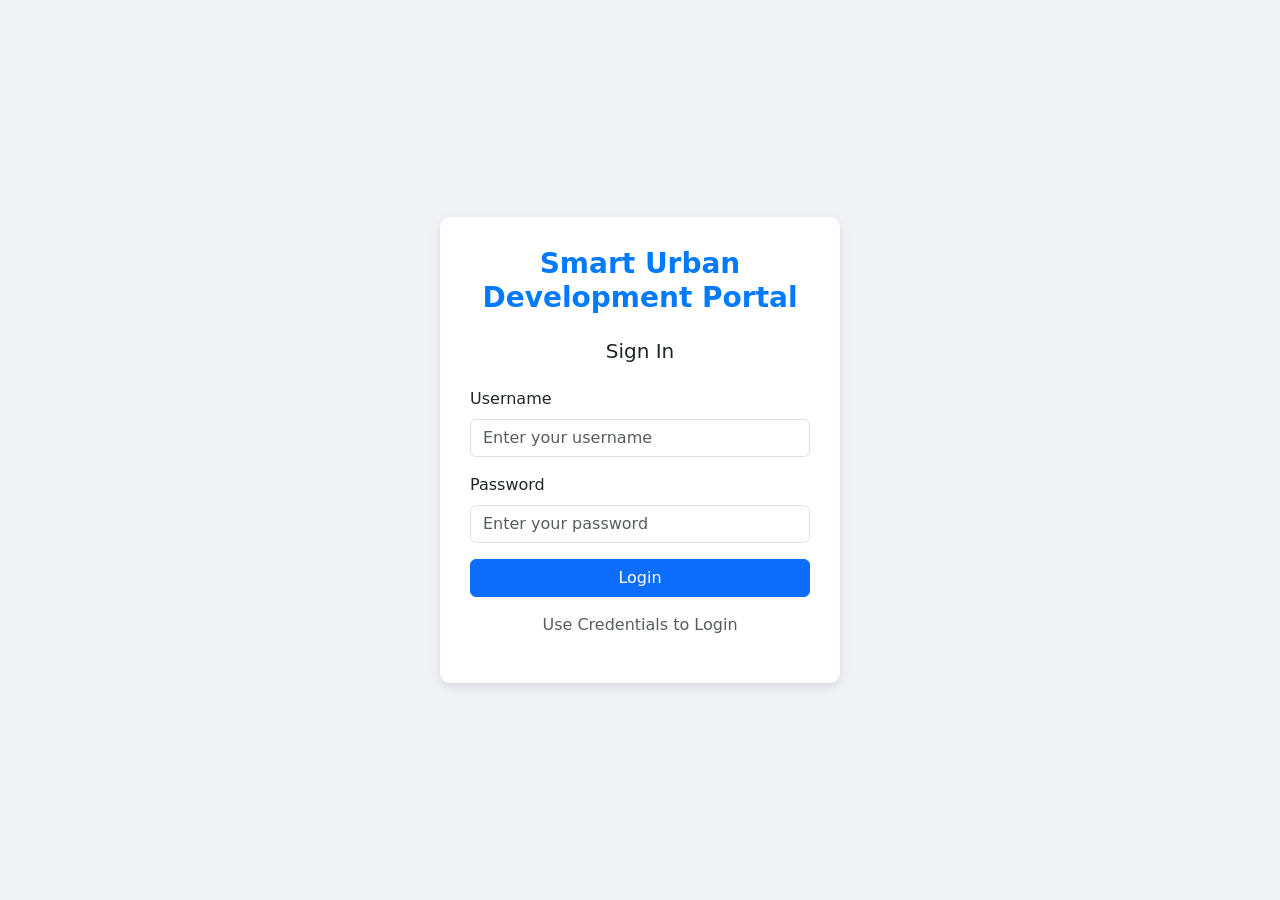
==== index.html @ 3d6ccd7b "Energy part and Index Modified" ====
<!DOCTYPE html>
<html lang="en">
<head>
    <meta charset="UTF-8">
    <meta name="viewport" content="width=device-width, initial-scale=1.0">
    <title>Smart City Portal Login</title>
    <link href="https://cdn.jsdelivr.net/npm/bootstrap@5.3.3/dist/css/bootstrap.min.css" rel="stylesheet">
    <style>
        /* Custom styles for the login page */
        body {
            background-color: #f0f2f5;
            display: flex;
            justify-content: center;
            align-items: center;
            min-height: 100vh;
        }
        .login-container {
            width: 100%;
            max-width: 400px;
            padding: 30px;
            box-shadow: 0 4px 12px rgba(0, 0, 0, 0.1);
            border-radius: 10px;
            background-color: #ffffff;
        }
        .header-text {
            color: #007bff;
            font-weight: 600;
        }
        .alert {
            display: none;
        }
        .loading {
            display: none;
        }
    </style>
</head>
<body>

<div class="login-container">
    <h3 class="text-center mb-4 header-text">Smart Urban Development Portal</h3>
    <h5 class="text-center mb-4">Sign In</h5>

    <!-- Error Alert -->
    <div class="alert alert-danger alert-dismissible fade show" role="alert" id="errorAlert">
        <span id="errorMessage"></span>
        <button type="button" class="btn-close" data-bs-dismiss="alert"></button>
    </div>

    <form id="loginForm">
        <div class="mb-3">
            <label for="username" class="form-label">Username</label>
            <input type="text" class="form-control" id="username" placeholder="Enter your username" required>
        </div>
        <div class="mb-3">
            <label for="password" class="form-label">Password</label>
            <input type="password" class="form-control" id="password" placeholder="Enter your password" required>
        </div>
        
        <!-- Loading Spinner -->
        <div class="text-center mb-3 loading" id="loadingSpinner">
            <div class="spinner-border text-primary" role="status">
                <span class="visually-hidden">Loading...</span>
            </div>
            <p class="mt-2">Authenticating...</p>
        </div>
        
        <button type="submit" class="btn btn-primary w-100" id="loginButton">Login</button>
        <p class="mt-3 text-center text-muted">Use Credentials to Login</p>
    </form>
</div>

<script src="https://cdn.jsdelivr.net/npm/bootstrap@5.3.3/dist/js/bootstrap.bundle.min.js"></script>
<script>
    document.getElementById('loginForm').addEventListener('submit', async function(event) {
        event.preventDefault();
        
        const username = document.getElementById('username').value.trim();
        const password = document.getElementById('password').value;
        
        // Show loading spinner
        document.getElementById('loadingSpinner').style.display = 'block';
        document.getElementById('loginButton').disabled = true;
        document.getElementById('errorAlert').style.display = 'none';
        
        try {
            // Real backend API call
            const loginResult = await authenticateUser(username, password);
            
            if (loginResult.success) {
                // Save user info to session storage for frontend use
                sessionStorage.setItem('userRole', loginResult.role);
                sessionStorage.setItem('username', loginResult.username);
                
                // Redirect to dashboard
                window.location.href = 'dashboard.html';
            } else {
                showError(loginResult.message);
            }
        } catch (error) {
            showError('Login failed. Please try again.');
        } finally {
            // Hide loading spinner
            document.getElementById('loadingSpinner').style.display = 'none';
            document.getElementById('loginButton').disabled = false;
        }
    });
    
    // Real backend authentication function
    async function authenticateUser(username, password) {
        try {
            const response = await fetch('login.php', {
                method: 'POST',
                headers: {
                    'Content-Type': 'application/json',
                },
                body: JSON.stringify({ username, password })
            });
            
            if (!response.ok) {
                throw new Error('Network response was not ok');
            }
            
            const data = await response.json();
            return data;
            
        } catch (error) {
            console.error('Login error:', error);
            throw new Error('Network error. Please try again.');
        }
    }
    
    function showError(message) {
        document.getElementById('errorMessage').textContent = message;
        document.getElementById('errorAlert').style.display = 'block';
    }
</script>

</body>
</html>
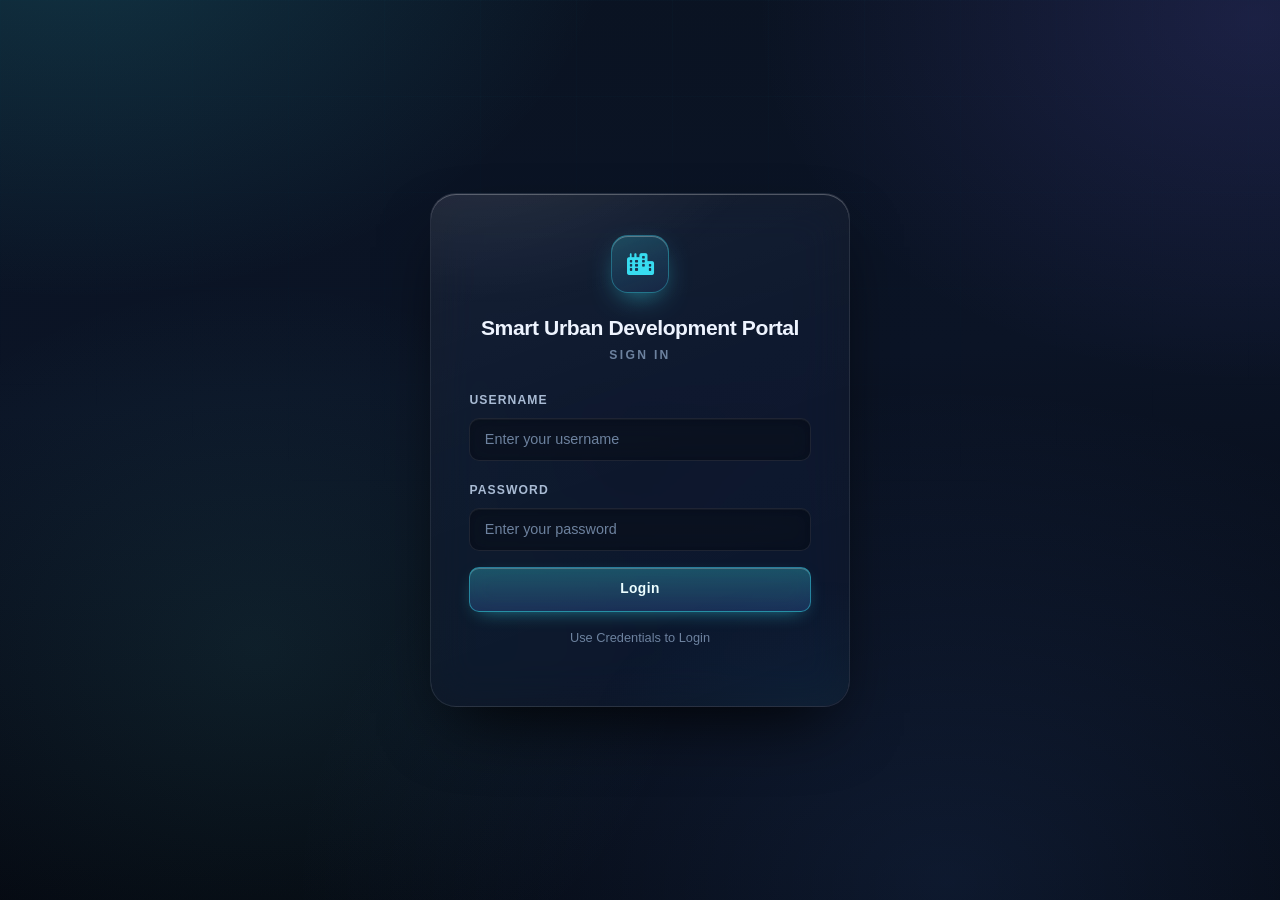
==== commit 39d87c71: "UI updated for all" ====
--- a/index.html
+++ b/index.html
@@ -1,31 +1,29 @@
 <!DOCTYPE html>
-<html lang="en">
+<html lang="en" data-bs-theme="dark">
 <head>
     <meta charset="UTF-8">
     <meta name="viewport" content="width=device-width, initial-scale=1.0">
     <title>Smart City Portal Login</title>
     <link href="https://cdn.jsdelivr.net/npm/bootstrap@5.3.3/dist/css/bootstrap.min.css" rel="stylesheet">
+    <link rel="stylesheet" href="https://cdnjs.cloudflare.com/ajax/libs/font-awesome/6.5.2/css/all.min.css">
+    <link rel="stylesheet" href="styles.css">
     <style>
-        /* Custom styles for the login page */
+        /* Login shell — centred glass panel over the ambient city field */
         body {
-            background-color: #f0f2f5;
             display: flex;
             justify-content: center;
             align-items: center;
             min-height: 100vh;
+            padding: 24px;
         }
         .login-container {
             width: 100%;
-            max-width: 400px;
-            padding: 30px;
-            box-shadow: 0 4px 12px rgba(0, 0, 0, 0.1);
-            border-radius: 10px;
-            background-color: #ffffff;
+            max-width: 420px;
         }
         .header-text {
-            color: #007bff;
             font-weight: 600;
         }
+        /* Behaviour preserved: both are toggled by script */
         .alert {
             display: none;
         }
@@ -37,7 +35,8 @@
 <body>
 
 <div class="login-container">
-    <h3 class="text-center mb-4 header-text">Smart Urban Development Portal</h3>
+    <div class="brand-mark" aria-hidden="true"><i class="fas fa-city"></i></div>
+    <h3 class="text-center mb-2 header-text">Smart Urban Development Portal</h3>
     <h5 class="text-center mb-4">Sign In</h5>
 
     <!-- Error Alert -->
--- a/styles.css
+++ b/styles.css
@@ -0,0 +1,1469 @@
+/* ============================================================================
+   SMART CITY — LIQUID GLASS DESIGN SYSTEM
+   ----------------------------------------------------------------------------
+   Presentation layer only. No functional selectors are altered.
+   Loaded after Bootstrap so it overrides theme defaults via the cascade.
+   ========================================================================== */
+
+/* ---------------------------------------------------------------------------
+   1. TOKENS
+   ------------------------------------------------------------------------- */
+:root {
+  /* Environment */
+  --sc-void:          #04070e;
+  --sc-deep:          #070c17;
+  --sc-navy:          #0b1426;
+
+  /* Accents */
+  --sc-cyan:          #38dcf0;
+  --sc-cyan-soft:     #7fe9f6;
+  --sc-aqua:          #4fd1c5;
+  --sc-blue:          #4c8dff;
+  --sc-violet:        #7c6cff;
+
+  --sc-cyan-rgb:      56, 220, 240;
+  --sc-blue-rgb:      76, 141, 255;
+
+  /* Status */
+  --sc-ok:            #34d399;
+  --sc-warn:          #f5c451;
+  --sc-attn:          #fb923c;
+  --sc-crit:          #f87171;
+
+  /* Text */
+  --sc-text:          #eef4ff;
+  --sc-text-2:        #a9bbd4;
+  --sc-text-3:        #6d829f;
+
+  /* Glass material */
+  --sc-glass:         linear-gradient(160deg,
+                        rgba(255, 255, 255, 0.058) 0%,
+                        rgba(255, 255, 255, 0.026) 42%,
+                        rgba(255, 255, 255, 0.014) 100%);
+  --sc-glass-raised:  linear-gradient(160deg,
+                        rgba(255, 255, 255, 0.085) 0%,
+                        rgba(255, 255, 255, 0.038) 45%,
+                        rgba(255, 255, 255, 0.020) 100%);
+  --sc-glass-sunk:    rgba(6, 11, 22, 0.55);
+
+  --sc-edge:          rgba(255, 255, 255, 0.085);
+  --sc-edge-strong:   rgba(255, 255, 255, 0.16);
+  --sc-specular:      rgba(255, 255, 255, 0.20);
+
+  --sc-blur:          22px;
+  --sc-blur-heavy:    34px;
+
+  /* Depth */
+  --sc-lift-1: 0 1px 0 var(--sc-specular) inset,
+               0 8px 24px -10px rgba(0, 0, 0, 0.75);
+  --sc-lift-2: 0 1px 0 var(--sc-specular) inset,
+               0 0 0 1px rgba(255, 255, 255, 0.02) inset,
+               0 18px 44px -18px rgba(0, 0, 0, 0.85);
+  --sc-lift-3: 0 1px 0 rgba(255, 255, 255, 0.26) inset,
+               0 30px 70px -24px rgba(0, 0, 0, 0.92);
+
+  /* Geometry */
+  --sc-r-sm: 10px;
+  --sc-r-md: 14px;
+  --sc-r-lg: 20px;
+  --sc-r-xl: 26px;
+
+  /* Motion */
+  --sc-ease: cubic-bezier(0.22, 0.61, 0.36, 1);
+  --sc-fast: 160ms;
+  --sc-med:  240ms;
+
+  /* Type */
+  --sc-font: "Segoe UI Variable Text", -apple-system, BlinkMacSystemFont,
+             "Segoe UI", Roboto, "Helvetica Neue", Arial, sans-serif;
+  --sc-mono: ui-monospace, "SF Mono", "JetBrains Mono", "Cascadia Mono",
+             Menlo, Consolas, monospace;
+}
+
+/* Bootstrap variable bridge — keeps native components consistent */
+:root,
+[data-bs-theme="dark"] {
+  --bs-body-bg:            transparent;
+  --bs-body-color:         var(--sc-text-2);
+  --bs-body-font-family:   var(--sc-font);
+  --bs-emphasis-color:     var(--sc-text);
+  --bs-secondary-color:    var(--sc-text-3);
+  --bs-heading-color:      var(--sc-text);
+  --bs-border-color:       var(--sc-edge);
+  --bs-border-radius:      var(--sc-r-md);
+  --bs-border-radius-sm:   var(--sc-r-sm);
+  --bs-border-radius-lg:   var(--sc-r-lg);
+  --bs-link-color:         var(--sc-cyan);
+  --bs-link-hover-color:   var(--sc-cyan-soft);
+  --bs-primary:            var(--sc-cyan);
+  --bs-primary-rgb:        var(--sc-cyan-rgb);
+  --bs-focus-ring-color:   rgba(var(--sc-cyan-rgb), 0.28);
+  --bs-focus-ring-width:   3px;
+}
+
+/* ---------------------------------------------------------------------------
+   2. ENVIRONMENT
+   ------------------------------------------------------------------------- */
+html {
+  background-color: var(--sc-void);
+}
+
+body {
+  min-height: 100vh;
+  overflow-x: hidden;
+  color: var(--sc-text-2);
+  font-family: var(--sc-font);
+  font-size: 0.95rem;
+  line-height: 1.6;
+  -webkit-font-smoothing: antialiased;
+  -moz-osx-font-smoothing: grayscale;
+  background-color: var(--sc-void);
+  background-image:
+    radial-gradient(58rem 42rem at 6% -10%,  rgba(56, 220, 240, 0.17), transparent 58%),
+    radial-gradient(52rem 38rem at 98% 2%,   rgba(124, 108, 255, 0.15), transparent 60%),
+    radial-gradient(66rem 50rem at 74% 98%,  rgba(76, 141, 255, 0.13), transparent 62%),
+    radial-gradient(42rem 36rem at 20% 72%,  rgba(79, 209, 197, 0.085), transparent 64%),
+    linear-gradient(176deg, #0a1322 0%, var(--sc-navy) 42%, var(--sc-deep) 78%, var(--sc-void) 100%);
+  background-attachment: fixed;
+  background-repeat: no-repeat;
+}
+
+/* Faint atmospheric grid — reads as city telemetry, stays below perception */
+body::after {
+  content: "";
+  position: fixed;
+  inset: 0;
+  pointer-events: none;
+  z-index: 0;
+  opacity: 0.7;
+  background-image:
+    linear-gradient(rgba(var(--sc-cyan-rgb), 0.030) 1px, transparent 1px),
+    linear-gradient(90deg, rgba(var(--sc-cyan-rgb), 0.028) 1px, transparent 1px);
+  background-size: 96px 96px;
+  mask-image: radial-gradient(120% 90% at 50% 0%, #000 0%, transparent 78%);
+  -webkit-mask-image: radial-gradient(120% 90% at 50% 0%, #000 0%, transparent 78%);
+}
+
+body > * { position: relative; z-index: 1; }
+
+/* ---------------------------------------------------------------------------
+   3. TYPOGRAPHY
+   ------------------------------------------------------------------------- */
+h1, h2, h3, h4, h5, h6 {
+  color: var(--sc-text);
+  font-weight: 600;
+  letter-spacing: -0.015em;
+}
+
+h1 {
+  font-size: clamp(1.6rem, 1.2rem + 1.3vw, 2.1rem);
+  font-weight: 650;
+  letter-spacing: -0.028em;
+}
+
+h2, .h4 { letter-spacing: -0.012em; }
+
+.main-content > header h1 {
+  background: linear-gradient(96deg, #ffffff 0%, #cfe9ff 48%, var(--sc-cyan-soft) 100%);
+  -webkit-background-clip: text;
+  background-clip: text;
+  color: transparent;
+}
+
+.lead {
+  font-size: 0.98rem;
+  font-weight: 400;
+  color: var(--sc-text-3);
+}
+
+.text-muted { color: var(--sc-text-3) !important; }
+.text-primary { color: var(--sc-cyan) !important; }
+.text-info { color: var(--sc-aqua) !important; }
+.text-danger { color: var(--sc-crit) !important; }
+.text-success { color: var(--sc-ok) !important; }
+.text-warning { color: var(--sc-warn) !important; }
+.text-secondary { color: var(--sc-text-3) !important; }
+.text-white { color: var(--sc-text) !important; }
+.text-dark { color: #071018 !important; }
+
+strong { color: var(--sc-text); font-weight: 600; }
+
+hr {
+  border: 0;
+  height: 1px;
+  opacity: 1;
+  background: linear-gradient(90deg,
+    transparent, rgba(var(--sc-cyan-rgb), 0.22) 18%,
+    rgba(255, 255, 255, 0.10) 50%,
+    rgba(var(--sc-cyan-rgb), 0.22) 82%, transparent);
+  margin: 2.4rem 0;
+}
+
+/* Section headings — the existing icon already marks the section, so the
+   type does the work rather than adding a second marker beside it. */
+.main-content section > h2 {
+  font-size: 1.08rem;
+  font-weight: 600;
+  letter-spacing: 0.005em;
+}
+
+.main-content section > h2 > i {
+  margin-right: 0.6rem !important;
+  opacity: 0.9;
+}
+
+/* ---------------------------------------------------------------------------
+   4. PAGE HEADER
+   ------------------------------------------------------------------------- */
+.main-content { padding: 34px 38px 56px; min-width: 0; }
+
+.main-content > header {
+  position: relative;
+  border-bottom: 1px solid var(--sc-edge) !important;
+  padding-bottom: 1.4rem !important;
+  margin-bottom: 2.4rem !important;
+}
+
+.main-content > header::after {
+  content: "";
+  position: absolute;
+  left: 0; right: 0; bottom: -1px;
+  height: 1px;
+  background: linear-gradient(90deg,
+    rgba(var(--sc-cyan-rgb), 0.65), rgba(var(--sc-blue-rgb), 0.20) 42%, transparent 78%);
+}
+
+.main-content > header .badge {
+  padding: 0.6em 1.05em;
+  font-size: 0.82rem !important;
+  font-weight: 500;
+  letter-spacing: 0.02em;
+}
+
+/* ---------------------------------------------------------------------------
+   5. SIDEBAR — glass navigation rail
+   ------------------------------------------------------------------------- */
+.sidebar {
+  position: sticky;
+  top: 0;
+  align-self: flex-start;
+  height: 100vh;
+  padding: 26px 14px 18px !important;
+  background: linear-gradient(180deg,
+    rgba(14, 24, 44, 0.72) 0%,
+    rgba(9, 16, 31, 0.62) 55%,
+    rgba(6, 11, 22, 0.72) 100%) !important;
+  -webkit-backdrop-filter: blur(var(--sc-blur-heavy)) saturate(150%);
+  backdrop-filter: blur(var(--sc-blur-heavy)) saturate(150%);
+  border-right: 1px solid var(--sc-edge);
+  box-shadow: 1px 0 0 rgba(255, 255, 255, 0.03) inset,
+              22px 0 60px -30px rgba(0, 0, 0, 0.9);
+  overflow-y: auto;
+  overflow-x: hidden;
+  z-index: 20;
+}
+
+/* Vertical light seam along the rail's edge */
+.sidebar::after {
+  content: "";
+  position: absolute;
+  top: 0; right: 0; bottom: 0;
+  width: 1px;
+  background: linear-gradient(180deg,
+    transparent, rgba(var(--sc-cyan-rgb), 0.38) 22%,
+    rgba(var(--sc-cyan-rgb), 0.10) 62%, transparent);
+  pointer-events: none;
+}
+
+.sidebar h4 {
+  position: relative;
+  margin: 0 0 1.9rem !important;
+  padding: 0 0.55rem 1.25rem;
+  font-size: 0.82rem !important;
+  font-weight: 600;
+  letter-spacing: 0.19em;
+  text-transform: uppercase;
+  color: var(--sc-text) !important;
+  border-bottom: 1px solid var(--sc-edge);
+}
+
+.sidebar h4::after {
+  content: "";
+  position: absolute;
+  left: 0.55rem;
+  bottom: -1px;
+  width: 34px;
+  height: 1px;
+  background: var(--sc-cyan);
+  box-shadow: 0 0 10px rgba(var(--sc-cyan-rgb), 0.8);
+}
+
+.sidebar a {
+  position: relative;
+  display: block;
+  margin-bottom: 4px;
+  padding: 11px 14px 11px 15px !important;
+  border: 1px solid transparent !important;
+  border-radius: var(--sc-r-sm);
+  color: var(--sc-text-2) !important;
+  font-size: 0.885rem;
+  font-weight: 500;
+  letter-spacing: 0.005em;
+  text-decoration: none;
+  overflow: hidden;
+  transition: color var(--sc-fast) var(--sc-ease),
+              background-color var(--sc-fast) var(--sc-ease),
+              border-color var(--sc-fast) var(--sc-ease),
+              transform var(--sc-fast) var(--sc-ease);
+}
+
+/* Active/hover light bar */
+.sidebar a::before {
+  content: "";
+  position: absolute;
+  left: 0;
+  top: 50%;
+  width: 2px;
+  height: 0;
+  border-radius: 2px;
+  background: var(--sc-cyan);
+  box-shadow: 0 0 12px rgba(var(--sc-cyan-rgb), 0.9);
+  transform: translateY(-50%);
+  transition: height var(--sc-med) var(--sc-ease);
+}
+
+.sidebar a i {
+  width: 1.25rem;
+  text-align: center;
+  color: var(--sc-text-3);
+  transition: color var(--sc-fast) var(--sc-ease);
+}
+
+.sidebar a:hover {
+  background-color: rgba(255, 255, 255, 0.045) !important;
+  border-color: var(--sc-edge) !important;
+  color: var(--sc-text) !important;
+  transform: translateX(2px);
+}
+
+.sidebar a:hover i { color: var(--sc-cyan-soft); }
+.sidebar a:hover::before { height: 42%; }
+
+.sidebar a.active,
+.sidebar .active {
+  background: linear-gradient(90deg,
+    rgba(var(--sc-cyan-rgb), 0.16) 0%,
+    rgba(var(--sc-blue-rgb), 0.07) 55%,
+    rgba(255, 255, 255, 0.018) 100%) !important;
+  border-color: rgba(var(--sc-cyan-rgb), 0.26) !important;
+  color: #ffffff !important;
+  box-shadow: 0 1px 0 rgba(255, 255, 255, 0.10) inset,
+              0 6px 20px -10px rgba(var(--sc-cyan-rgb), 0.55);
+}
+
+.sidebar a.active::before,
+.sidebar .active::before { height: 62%; }
+.sidebar a.active i,
+.sidebar .active i { color: var(--sc-cyan); }
+
+/* Logout sits apart from the module list */
+.sidebar .logout-link,
+.sidebar a.mt-auto {
+  margin-top: auto !important;
+  padding-top: 11px !important;
+  color: var(--sc-text-3) !important;
+}
+
+.sidebar .logout-link:hover,
+.sidebar a.mt-auto:hover {
+  color: var(--sc-crit) !important;
+  border-color: rgba(248, 113, 113, 0.28) !important;
+  background-color: rgba(248, 113, 113, 0.08) !important;
+}
+
+.sidebar .logout-link:hover i,
+.sidebar a.mt-auto:hover i { color: var(--sc-crit); }
+.sidebar .logout-link::before,
+.sidebar a.mt-auto::before { background: var(--sc-crit); box-shadow: 0 0 12px rgba(248, 113, 113, 0.8); }
+
+.sidebar::-webkit-scrollbar { width: 0; }
+
+/* ---------------------------------------------------------------------------
+   6. GLASS SURFACES
+   Applied to the panel patterns this app already uses.
+   ------------------------------------------------------------------------- */
+.table-section,
+.main-content section.bg-white,
+.main-content section.border.rounded,
+.card,
+.login-container {
+  position: relative;
+  border: 1px solid var(--sc-edge) !important;
+  border-radius: var(--sc-r-lg) !important;
+  background: var(--sc-glass) !important;
+  background-color: rgba(11, 19, 35, 0.52) !important;
+  -webkit-backdrop-filter: blur(var(--sc-blur)) saturate(155%);
+  backdrop-filter: blur(var(--sc-blur)) saturate(155%);
+  box-shadow: var(--sc-lift-2) !important;
+  color: var(--sc-text-2);
+  overflow: hidden;
+}
+
+/* Refraction sheen — the "liquid" read */
+.table-section::before,
+.main-content section.bg-white::before,
+.main-content section.border.rounded::before,
+.card::before,
+.login-container::before {
+  content: "";
+  position: absolute;
+  inset: 0;
+  border-radius: inherit;
+  pointer-events: none;
+  background:
+    radial-gradient(120% 62% at 12% -14%, rgba(255, 255, 255, 0.085), transparent 58%),
+    radial-gradient(90% 54% at 92% 108%, rgba(var(--sc-cyan-rgb), 0.055), transparent 62%);
+}
+
+/* Top specular edge, brightest where the ambient light falls */
+.table-section::after,
+.main-content section.bg-white::after,
+.main-content section.border.rounded::after,
+.card::after {
+  content: "";
+  position: absolute;
+  top: 0;
+  left: 6%;
+  right: 6%;
+  height: 1px;
+  pointer-events: none;
+  background: linear-gradient(90deg,
+    transparent, rgba(255, 255, 255, 0.34) 26%,
+    rgba(var(--sc-cyan-rgb), 0.30) 58%, transparent);
+}
+
+.table-section {
+  margin-bottom: 34px !important;
+  padding: 26px 26px 22px !important;
+}
+
+.main-content section.bg-white,
+.main-content section.border.rounded {
+  padding: 26px !important;
+}
+
+.card-body { position: relative; z-index: 1; }
+
+.card-title { color: var(--sc-text); font-weight: 600; font-size: 1rem; }
+.card-text { color: var(--sc-text-3); font-size: 0.875rem; }
+
+/* Card headers used as panel captions */
+.card-header {
+  position: relative;
+  z-index: 1;
+  border: 0 !important;
+  border-bottom: 1px solid var(--sc-edge) !important;
+  border-radius: 0 !important;
+  padding: 0.9rem 1.15rem !important;
+  font-weight: 600;
+  letter-spacing: 0.01em;
+  background: rgba(255, 255, 255, 0.035) !important;
+  color: var(--sc-text) !important;
+}
+
+.card-header.bg-primary {
+  background: linear-gradient(90deg,
+    rgba(var(--sc-cyan-rgb), 0.20), rgba(var(--sc-blue-rgb), 0.10) 60%,
+    rgba(255, 255, 255, 0.03)) !important;
+  border-bottom-color: rgba(var(--sc-cyan-rgb), 0.28) !important;
+}
+
+.card-header.bg-danger {
+  background: linear-gradient(90deg,
+    rgba(248, 113, 113, 0.22), rgba(248, 113, 113, 0.06) 70%,
+    rgba(255, 255, 255, 0.02)) !important;
+  border-bottom-color: rgba(248, 113, 113, 0.30) !important;
+  color: #ffd9d9 !important;
+}
+
+/* Dashboard module cards */
+.feature-card {
+  border-left: 1px solid var(--sc-edge) !important;
+  transition: transform var(--sc-med) var(--sc-ease),
+              box-shadow var(--sc-med) var(--sc-ease),
+              border-color var(--sc-med) var(--sc-ease);
+}
+
+.feature-card::before {
+  background:
+    radial-gradient(130% 70% at 6% -18%, rgba(255, 255, 255, 0.10), transparent 56%),
+    radial-gradient(100% 60% at 96% 112%, rgba(var(--sc-cyan-rgb), 0.08), transparent 60%);
+}
+
+.feature-card .card-body { padding: 1.5rem 1.4rem; }
+
+.feature-card:hover {
+  transform: translateY(-4px);
+  border-color: rgba(var(--sc-cyan-rgb), 0.30) !important;
+  box-shadow: 0 1px 0 rgba(255, 255, 255, 0.24) inset,
+              0 26px 56px -22px rgba(0, 0, 0, 0.92),
+              0 0 0 1px rgba(var(--sc-cyan-rgb), 0.10) !important;
+}
+
+.card-icon {
+  color: var(--sc-cyan) !important;
+  font-size: 1.9rem !important;
+  filter: drop-shadow(0 0 14px rgba(var(--sc-cyan-rgb), 0.45));
+}
+
+/* Emergency statistic cards — status-tinted glass */
+.stat-card {
+  border-radius: var(--sc-r-lg) !important;
+  border: 1px solid var(--sc-edge) !important;
+  box-shadow: var(--sc-lift-2) !important;
+  transition: transform var(--sc-med) var(--sc-ease),
+              box-shadow var(--sc-med) var(--sc-ease);
+}
+
+.stat-card:hover { transform: translateY(-3px); }
+
+.stat-card .card-body { padding: 1.5rem 1.2rem; }
+
+.stat-card .card-title {
+  font-size: 0.74rem !important;
+  font-weight: 600;
+  letter-spacing: 0.14em;
+  text-transform: uppercase;
+  color: var(--sc-text-3) !important;
+  margin-bottom: 0.85rem;
+}
+
+.stat-card .display-4 {
+  font-size: 2.9rem;
+  font-weight: 300;
+  letter-spacing: -0.03em;
+  font-variant-numeric: tabular-nums;
+  line-height: 1.05;
+  color: var(--sc-text);
+}
+
+.stat-card.bg-danger,
+.stat-card.bg-warning,
+.stat-card.bg-success {
+  background: var(--sc-glass) !important;
+  background-color: rgba(11, 19, 35, 0.52) !important;
+  color: var(--sc-text-2) !important;
+}
+
+.stat-card.bg-danger  { border-color: rgba(248, 113, 113, 0.28) !important; }
+.stat-card.bg-warning { border-color: rgba(245, 196, 81, 0.28) !important; }
+.stat-card.bg-success { border-color: rgba(52, 211, 153, 0.28) !important; }
+
+.stat-card.bg-danger .card-title i  { color: var(--sc-crit); }
+.stat-card.bg-warning .card-title i { color: var(--sc-warn); }
+.stat-card.bg-success .card-title i { color: var(--sc-ok); }
+
+.stat-card.bg-danger .display-4  { color: #ffdede; text-shadow: 0 0 26px rgba(248, 113, 113, 0.45); }
+.stat-card.bg-warning .display-4 { color: #ffeec6; text-shadow: 0 0 26px rgba(245, 196, 81, 0.40); }
+.stat-card.bg-success .display-4 { color: #d6fff0; text-shadow: 0 0 26px rgba(52, 211, 153, 0.40); }
+
+.stat-card.bg-warning.text-dark,
+.stat-card.bg-warning .text-dark { color: var(--sc-text-2) !important; }
+
+/* Status glow rising from the card floor.
+   `top: auto` is required: the shared .card::after rule pins top to 0, and
+   without resetting it the bar stretches to the ceiling instead. */
+.stat-card::after {
+  content: "";
+  position: absolute;
+  top: auto;
+  left: 0; right: 0; bottom: 0;
+  height: 2px;
+  background: none;
+  pointer-events: none;
+}
+
+/* Specular edge moves to ::before so the status bar can own ::after */
+.stat-card::before {
+  border-top: 1px solid transparent;
+  border-image: linear-gradient(90deg,
+    transparent, rgba(255, 255, 255, 0.30) 30%,
+    rgba(var(--sc-cyan-rgb), 0.26) 62%, transparent) 1;
+}
+.stat-card.bg-danger::after  { background: linear-gradient(90deg, transparent, rgba(248, 113, 113, 0.75), transparent); }
+.stat-card.bg-warning::after { background: linear-gradient(90deg, transparent, rgba(245, 196, 81, 0.75), transparent); }
+.stat-card.bg-success::after { background: linear-gradient(90deg, transparent, rgba(52, 211, 153, 0.75), transparent); }
+
+/* Neutralise remaining opaque utility backgrounds inside glass panels */
+.bg-white { background: transparent !important; }
+
+/* ---------------------------------------------------------------------------
+   7. TABLES
+   ------------------------------------------------------------------------- */
+.table-responsive {
+  border-radius: var(--sc-r-md);
+  border: 1px solid rgba(255, 255, 255, 0.055);
+  background: rgba(4, 8, 16, 0.34);
+}
+
+.table {
+  --bs-table-color: var(--sc-text-2);
+  --bs-table-bg: transparent;
+  --bs-table-border-color: rgba(255, 255, 255, 0.055);
+  --bs-table-striped-bg: transparent;
+  --bs-table-hover-bg: rgba(var(--sc-cyan-rgb), 0.055);
+  --bs-table-hover-color: var(--sc-text);
+  margin-bottom: 0;
+  font-size: 0.875rem;
+  border-color: rgba(255, 255, 255, 0.055);
+}
+
+.table > thead {
+  position: relative;
+  background: rgba(255, 255, 255, 0.04);
+}
+
+.table > thead th,
+.table thead.table-light th,
+.table > :not(caption) > * > th {
+  background: transparent !important;
+  color: var(--sc-text-3) !important;
+  font-size: 0.7rem;
+  font-weight: 600;
+  letter-spacing: 0.11em;
+  text-transform: uppercase;
+  white-space: nowrap;
+  padding: 0.9rem 1rem !important;
+  border-bottom: 1px solid rgba(var(--sc-cyan-rgb), 0.20) !important;
+  border-top: 0 !important;
+}
+
+.table > tbody > tr {
+  transition: background-color var(--sc-fast) var(--sc-ease);
+}
+
+.table > tbody > tr > td {
+  padding: 0.82rem 1rem !important;
+  border-bottom: 1px solid rgba(255, 255, 255, 0.05);
+  border-top: 0;
+  color: var(--sc-text-2);
+  vertical-align: middle;
+  background: transparent;
+}
+
+.table > tbody > tr:last-child > td { border-bottom: 0; }
+
+/* Identifiers and figures read as data, not prose */
+.table > tbody > tr > td:first-child {
+  font-family: var(--sc-mono);
+  font-size: 0.8rem;
+  font-variant-numeric: tabular-nums;
+  color: var(--sc-cyan-soft);
+  letter-spacing: -0.01em;
+}
+
+/* Secondary lines inside the identifier cell stay prose */
+.table > tbody > tr > td:first-child small,
+.table > tbody > tr > td:first-child .text-muted,
+.table > tbody > tr > td:first-child span:not(.badge) {
+  font-family: var(--sc-font);
+  font-size: 0.78rem;
+  letter-spacing: 0;
+  color: var(--sc-text-3);
+}
+
+.table-hover > tbody > tr:hover > * {
+  background-color: rgba(var(--sc-cyan-rgb), 0.055) !important;
+  color: var(--sc-text) !important;
+  box-shadow: none;
+}
+
+/* Contextual row states.
+   Nominal rows stay near-neutral so a healthy table doesn't read as alarming;
+   only warning and critical states earn visible colour. The status bar is
+   drawn once on the leading cell, never as a divider between columns. */
+.table > tbody > tr.table-success > *,
+.table > tbody > tr.table-warning > *,
+.table > tbody > tr.table-danger > * {
+  box-shadow: none;
+}
+
+.table > tbody > tr.table-success > * {
+  background-color: rgba(52, 211, 153, 0.035) !important;
+  color: var(--sc-text-2) !important;
+}
+
+.table > tbody > tr.table-warning > * {
+  background-color: rgba(245, 196, 81, 0.075) !important;
+  color: #f4e6c4 !important;
+}
+
+.table > tbody > tr.table-danger > * {
+  background-color: rgba(248, 113, 113, 0.08) !important;
+  color: #ffdcdc !important;
+}
+
+/* Leading-cell status bar — highest specificity so it survives hover */
+.table > tbody > tr.table-success > *:first-child,
+.table-hover > tbody > tr.table-success:hover > *:first-child {
+  box-shadow: inset 2px 0 0 rgba(52, 211, 153, 0.55);
+}
+.table > tbody > tr.table-warning > *:first-child,
+.table-hover > tbody > tr.table-warning:hover > *:first-child {
+  box-shadow: inset 2px 0 0 var(--sc-warn);
+}
+.table > tbody > tr.table-danger > *:first-child,
+.table-hover > tbody > tr.table-danger:hover > *:first-child {
+  box-shadow: inset 2px 0 0 var(--sc-crit);
+}
+
+/* Hover reads the same everywhere, tinted or not */
+.table-hover > tbody > tr.table-success:hover > *,
+.table-hover > tbody > tr.table-warning:hover > *,
+.table-hover > tbody > tr.table-danger:hover > * {
+  background-color: rgba(var(--sc-cyan-rgb), 0.075) !important;
+  color: var(--sc-text) !important;
+}
+
+.table-sm > :not(caption) > * > * { padding: 0.55rem 0.75rem !important; }
+
+.action-buttons { white-space: nowrap; }
+.action-buttons .btn + .btn { margin-left: 0.3rem; }
+
+/* ---------------------------------------------------------------------------
+   8. STATUS BADGES
+   ------------------------------------------------------------------------- */
+.badge {
+  padding: 0.42em 0.78em;
+  border-radius: 999px;
+  font-size: 0.72rem;
+  font-weight: 600;
+  letter-spacing: 0.045em;
+  border: 1px solid transparent;
+  -webkit-backdrop-filter: blur(8px);
+  backdrop-filter: blur(8px);
+}
+
+.badge.bg-success  { background: rgba(52, 211, 153, 0.14) !important; color: #7df0c4 !important; border-color: rgba(52, 211, 153, 0.34); }
+.badge.bg-warning  { background: rgba(245, 196, 81, 0.14) !important; color: #f8dc9a !important; border-color: rgba(245, 196, 81, 0.34); }
+.badge.bg-danger   { background: rgba(248, 113, 113, 0.14) !important; color: #ffb4b4 !important; border-color: rgba(248, 113, 113, 0.34); }
+.badge.bg-info     { background: rgba(79, 209, 197, 0.14) !important;  color: #96ecdf !important; border-color: rgba(79, 209, 197, 0.34); }
+.badge.bg-primary  { background: rgba(var(--sc-cyan-rgb), 0.14) !important; color: var(--sc-cyan-soft) !important; border-color: rgba(var(--sc-cyan-rgb), 0.34); }
+.badge.bg-secondary{ background: rgba(160, 180, 210, 0.10) !important; color: var(--sc-text-2) !important; border-color: rgba(160, 180, 210, 0.24); }
+
+/* Status dot */
+.badge::before {
+  content: "";
+  display: inline-block;
+  width: 5px;
+  height: 5px;
+  margin-right: 0.44em;
+  border-radius: 50%;
+  background: currentColor;
+  vertical-align: 0.12em;
+  box-shadow: 0 0 7px currentColor;
+}
+
+.main-content > header .badge::before { width: 6px; height: 6px; }
+
+.status-badge {
+  display: inline-block;
+  padding: 0.34em 0.72em !important;
+  border-radius: 999px !important;
+  font-size: 0.74rem;
+  font-weight: 600 !important;
+  letter-spacing: 0.03em;
+  border: 1px solid transparent;
+}
+
+/* Domain status classes — names preserved, appearance reworked */
+.spot-available,
+.aqi-excellent,
+.aqi-good,
+.priority-medium {
+  background-color: rgba(52, 211, 153, 0.13) !important;
+  color: #7df0c4 !important;
+  border-color: rgba(52, 211, 153, 0.32) !important;
+}
+
+.aqi-excellent {
+  background-color: rgba(79, 209, 197, 0.14) !important;
+  color: #96ecdf !important;
+  border-color: rgba(79, 209, 197, 0.34) !important;
+}
+
+.priority-medium {
+  background-color: rgba(var(--sc-cyan-rgb), 0.13) !important;
+  color: var(--sc-cyan-soft) !important;
+  border-color: rgba(var(--sc-cyan-rgb), 0.32) !important;
+}
+
+.spot-reserved,
+.priority-high {
+  background-color: rgba(245, 196, 81, 0.13) !important;
+  color: #f8dc9a !important;
+  border-color: rgba(245, 196, 81, 0.32) !important;
+}
+
+.spot-occupied,
+.aqi-poor,
+.priority-critical {
+  background-color: rgba(248, 113, 113, 0.13) !important;
+  color: #ffb4b4 !important;
+  border-color: rgba(248, 113, 113, 0.32) !important;
+}
+
+/* ---------------------------------------------------------------------------
+   9. FORMS
+   ------------------------------------------------------------------------- */
+.form-label {
+  color: var(--sc-text-2);
+  font-size: 0.76rem;
+  font-weight: 600;
+  letter-spacing: 0.075em;
+  text-transform: uppercase;
+  margin-bottom: 0.45rem;
+}
+
+.form-control,
+.form-select {
+  background: var(--sc-glass-sunk) !important;
+  border: 1px solid var(--sc-edge) !important;
+  border-radius: var(--sc-r-sm) !important;
+  color: var(--sc-text) !important;
+  padding: 0.62rem 0.9rem;
+  font-size: 0.9rem;
+  box-shadow: 0 1px 0 rgba(255, 255, 255, 0.045) inset,
+              0 2px 10px -6px rgba(0, 0, 0, 0.7) inset;
+  -webkit-backdrop-filter: blur(10px);
+  backdrop-filter: blur(10px);
+  transition: border-color var(--sc-fast) var(--sc-ease),
+              box-shadow var(--sc-fast) var(--sc-ease),
+              background-color var(--sc-fast) var(--sc-ease);
+}
+
+.form-control::placeholder { color: var(--sc-text-3); opacity: 1; }
+
+.form-control:focus,
+.form-select:focus {
+  background-color: rgba(8, 15, 28, 0.7) !important;
+  border-color: rgba(var(--sc-cyan-rgb), 0.55) !important;
+  color: var(--sc-text) !important;
+  outline: none;
+  box-shadow: 0 1px 0 rgba(255, 255, 255, 0.07) inset,
+              0 0 0 3px rgba(var(--sc-cyan-rgb), 0.15),
+              0 0 22px -6px rgba(var(--sc-cyan-rgb), 0.45);
+}
+
+.form-control:disabled,
+.form-select:disabled,
+.form-control[readonly] {
+  background: rgba(255, 255, 255, 0.028) !important;
+  color: var(--sc-text-3) !important;
+  border-color: rgba(255, 255, 255, 0.055) !important;
+  cursor: not-allowed;
+  opacity: 1;
+}
+
+.form-select {
+  background-image: url("data:image/svg+xml,%3csvg xmlns='http://www.w3.org/2000/svg' viewBox='0 0 16 16' fill='none' stroke='%2338dcf0' stroke-width='2' stroke-linecap='round' stroke-linejoin='round'%3e%3cpath d='m3 6 5 5 5-5'/%3e%3c/svg%3e") !important;
+  background-repeat: no-repeat !important;
+  background-position: right 0.85rem center !important;
+  background-size: 15px 12px !important;
+  padding-right: 2.4rem;
+}
+
+.form-select option {
+  background-color: #0b1426;
+  color: var(--sc-text);
+}
+
+.form-text { color: var(--sc-text-3); font-size: 0.78rem; }
+
+/* Date/time pickers stay visible on dark surfaces */
+input[type="date"]::-webkit-calendar-picker-indicator,
+input[type="datetime-local"]::-webkit-calendar-picker-indicator,
+input[type="time"]::-webkit-calendar-picker-indicator {
+  filter: invert(1) brightness(1.6) sepia(1) hue-rotate(140deg) saturate(4);
+  opacity: 0.75;
+  cursor: pointer;
+}
+
+/* Validation — display behaviour left untouched, colours restyled */
+.is-invalid,
+.form-control.is-invalid,
+.form-select.is-invalid {
+  border-color: rgba(248, 113, 113, 0.6) !important;
+  background-color: rgba(248, 113, 113, 0.06) !important;
+}
+
+.is-invalid:focus,
+.form-control.is-invalid:focus {
+  box-shadow: 0 0 0 3px rgba(248, 113, 113, 0.18),
+              0 0 22px -6px rgba(248, 113, 113, 0.5) !important;
+}
+
+.invalid-feedback { color: #ffb4b4; font-size: 0.78rem; }
+
+.input-group .form-control { border-right: 0 !important; }
+
+.input-group .btn {
+  border: 1px solid var(--sc-edge) !important;
+  border-left: 0 !important;
+  background: var(--sc-glass-sunk) !important;
+  color: var(--sc-text-3) !important;
+}
+
+.input-group .btn:hover {
+  color: var(--sc-cyan) !important;
+  background: rgba(var(--sc-cyan-rgb), 0.10) !important;
+}
+
+.input-group:focus-within .form-control,
+.input-group:focus-within .btn {
+  border-color: rgba(var(--sc-cyan-rgb), 0.5) !important;
+}
+
+/* ---------------------------------------------------------------------------
+   10. BUTTONS
+   ------------------------------------------------------------------------- */
+.btn {
+  position: relative;
+  border-radius: var(--sc-r-sm);
+  padding: 0.55rem 1.1rem;
+  font-size: 0.86rem;
+  font-weight: 600;
+  letter-spacing: 0.015em;
+  border: 1px solid var(--sc-edge);
+  -webkit-backdrop-filter: blur(12px);
+  backdrop-filter: blur(12px);
+  transition: transform var(--sc-fast) var(--sc-ease),
+              box-shadow var(--sc-fast) var(--sc-ease),
+              border-color var(--sc-fast) var(--sc-ease),
+              background-color var(--sc-fast) var(--sc-ease),
+              color var(--sc-fast) var(--sc-ease);
+}
+
+.btn:active { transform: translateY(1px); }
+
+.btn-sm { padding: 0.36rem 0.72rem; font-size: 0.78rem; }
+
+.btn:focus-visible {
+  outline: none;
+  box-shadow: 0 0 0 3px rgba(var(--sc-cyan-rgb), 0.35);
+}
+
+/* Primary — the cyan command action */
+.btn-primary {
+  background: linear-gradient(180deg,
+    rgba(var(--sc-cyan-rgb), 0.30), rgba(var(--sc-blue-rgb), 0.20)) !important;
+  border-color: rgba(var(--sc-cyan-rgb), 0.45) !important;
+  color: #ecfeff !important;
+  box-shadow: 0 1px 0 rgba(255, 255, 255, 0.22) inset,
+              0 6px 20px -10px rgba(var(--sc-cyan-rgb), 0.7);
+}
+
+.btn-primary:hover {
+  background: linear-gradient(180deg,
+    rgba(var(--sc-cyan-rgb), 0.42), rgba(var(--sc-blue-rgb), 0.28)) !important;
+  border-color: rgba(var(--sc-cyan-rgb), 0.7) !important;
+  color: #ffffff !important;
+  box-shadow: 0 1px 0 rgba(255, 255, 255, 0.3) inset,
+              0 10px 28px -10px rgba(var(--sc-cyan-rgb), 0.85);
+}
+
+/* Success — provisioning actions */
+.btn-success {
+  background: linear-gradient(180deg,
+    rgba(52, 211, 153, 0.26), rgba(52, 211, 153, 0.13)) !important;
+  border-color: rgba(52, 211, 153, 0.42) !important;
+  color: #d6fff0 !important;
+  box-shadow: 0 1px 0 rgba(255, 255, 255, 0.18) inset,
+              0 6px 20px -10px rgba(52, 211, 153, 0.65);
+}
+
+.btn-success:hover {
+  background: linear-gradient(180deg,
+    rgba(52, 211, 153, 0.38), rgba(52, 211, 153, 0.2)) !important;
+  border-color: rgba(52, 211, 153, 0.68) !important;
+  color: #ffffff !important;
+  box-shadow: 0 1px 0 rgba(255, 255, 255, 0.26) inset,
+              0 10px 28px -10px rgba(52, 211, 153, 0.8);
+}
+
+/* Danger */
+.btn-danger {
+  background: linear-gradient(180deg,
+    rgba(248, 113, 113, 0.26), rgba(248, 113, 113, 0.13)) !important;
+  border-color: rgba(248, 113, 113, 0.42) !important;
+  color: #ffdede !important;
+  box-shadow: 0 1px 0 rgba(255, 255, 255, 0.16) inset,
+              0 6px 20px -10px rgba(248, 113, 113, 0.65);
+}
+
+.btn-danger:hover {
+  background: linear-gradient(180deg,
+    rgba(248, 113, 113, 0.4), rgba(248, 113, 113, 0.2)) !important;
+  border-color: rgba(248, 113, 113, 0.7) !important;
+  color: #ffffff !important;
+  box-shadow: 0 1px 0 rgba(255, 255, 255, 0.24) inset,
+              0 10px 28px -10px rgba(248, 113, 113, 0.85);
+}
+
+/* Warning / info */
+.btn-warning {
+  background: linear-gradient(180deg, rgba(245, 196, 81, 0.26), rgba(245, 196, 81, 0.13)) !important;
+  border-color: rgba(245, 196, 81, 0.42) !important;
+  color: #ffeec6 !important;
+}
+.btn-warning:hover {
+  background: linear-gradient(180deg, rgba(245, 196, 81, 0.4), rgba(245, 196, 81, 0.2)) !important;
+  border-color: rgba(245, 196, 81, 0.7) !important;
+  color: #ffffff !important;
+}
+
+.btn-info {
+  background: linear-gradient(180deg, rgba(79, 209, 197, 0.24), rgba(79, 209, 197, 0.12)) !important;
+  border-color: rgba(79, 209, 197, 0.42) !important;
+  color: #b8f5ea !important;
+}
+.btn-info:hover {
+  background: linear-gradient(180deg, rgba(79, 209, 197, 0.38), rgba(79, 209, 197, 0.19)) !important;
+  border-color: rgba(79, 209, 197, 0.68) !important;
+  color: #ffffff !important;
+}
+
+/* Secondary and outline — quiet glass */
+.btn-secondary,
+.btn-outline-secondary,
+.btn-outline-primary,
+.btn-light {
+  background: rgba(255, 255, 255, 0.045) !important;
+  border-color: var(--sc-edge) !important;
+  color: var(--sc-text-2) !important;
+  box-shadow: 0 1px 0 rgba(255, 255, 255, 0.08) inset;
+}
+
+.btn-secondary:hover,
+.btn-outline-secondary:hover,
+.btn-light:hover {
+  background: rgba(255, 255, 255, 0.09) !important;
+  border-color: var(--sc-edge-strong) !important;
+  color: var(--sc-text) !important;
+}
+
+.btn-outline-primary {
+  border-color: rgba(var(--sc-cyan-rgb), 0.35) !important;
+  color: var(--sc-cyan-soft) !important;
+}
+
+.btn-outline-primary:hover {
+  background: rgba(var(--sc-cyan-rgb), 0.14) !important;
+  border-color: rgba(var(--sc-cyan-rgb), 0.6) !important;
+  color: #ffffff !important;
+  box-shadow: 0 6px 20px -10px rgba(var(--sc-cyan-rgb), 0.75);
+}
+
+.btn-outline-danger {
+  background: transparent !important;
+  border-color: rgba(248, 113, 113, 0.38) !important;
+  color: #ffb4b4 !important;
+}
+.btn-outline-danger:hover {
+  background: rgba(248, 113, 113, 0.14) !important;
+  border-color: rgba(248, 113, 113, 0.65) !important;
+  color: #ffffff !important;
+}
+
+.btn-group .btn { -webkit-backdrop-filter: none; backdrop-filter: none; }
+
+.btn-close {
+  filter: invert(1) grayscale(1) brightness(1.9);
+  opacity: 0.55;
+  transition: opacity var(--sc-fast) var(--sc-ease);
+}
+.btn-close:hover { opacity: 1; }
+
+/* ---------------------------------------------------------------------------
+   11. MODALS
+   ------------------------------------------------------------------------- */
+.modal-backdrop.show {
+  background: rgba(3, 6, 13, 0.72);
+  opacity: 1 !important;
+  -webkit-backdrop-filter: blur(6px);
+  backdrop-filter: blur(6px);
+}
+
+.modal-content {
+  position: relative;
+  border: 1px solid var(--sc-edge-strong) !important;
+  border-radius: var(--sc-r-xl) !important;
+  background: linear-gradient(165deg,
+    rgba(19, 31, 54, 0.92) 0%,
+    rgba(11, 19, 35, 0.94) 55%,
+    rgba(7, 12, 23, 0.95) 100%) !important;
+  -webkit-backdrop-filter: blur(var(--sc-blur-heavy)) saturate(160%);
+  backdrop-filter: blur(var(--sc-blur-heavy)) saturate(160%);
+  box-shadow: var(--sc-lift-3) !important;
+  color: var(--sc-text-2);
+  overflow: hidden;
+}
+
+.modal-content::before {
+  content: "";
+  position: absolute;
+  inset: 0;
+  pointer-events: none;
+  border-radius: inherit;
+  background: radial-gradient(110% 55% at 14% -12%, rgba(255, 255, 255, 0.10), transparent 60%);
+}
+
+.modal-header {
+  position: relative;
+  z-index: 1;
+  border-bottom: 1px solid var(--sc-edge) !important;
+  padding: 1.15rem 1.5rem !important;
+  background: rgba(255, 255, 255, 0.035);
+}
+
+.modal-header::after {
+  content: "";
+  position: absolute;
+  left: 0; right: 0; bottom: -1px;
+  height: 1px;
+  background: linear-gradient(90deg,
+    rgba(var(--sc-cyan-rgb), 0.6), rgba(var(--sc-blue-rgb), 0.18) 46%, transparent 82%);
+}
+
+.modal-title {
+  color: var(--sc-text) !important;
+  font-size: 0.98rem;
+  font-weight: 600;
+  letter-spacing: 0.02em;
+}
+
+.modal-header.bg-danger {
+  background: linear-gradient(90deg, rgba(248, 113, 113, 0.20), rgba(248, 113, 113, 0.05)) !important;
+}
+.modal-header.bg-danger .modal-title { color: #ffd9d9 !important; }
+.modal-header.bg-danger::after {
+  background: linear-gradient(90deg, rgba(248, 113, 113, 0.75), transparent 76%);
+}
+
+.modal-header.bg-warning {
+  background: linear-gradient(90deg, rgba(245, 196, 81, 0.20), rgba(245, 196, 81, 0.05)) !important;
+}
+.modal-header.bg-warning .modal-title,
+.modal-header.bg-warning .text-dark { color: #ffeec6 !important; }
+.modal-header.bg-warning::after {
+  background: linear-gradient(90deg, rgba(245, 196, 81, 0.75), transparent 76%);
+}
+
+.modal-body { position: relative; z-index: 1; padding: 1.5rem !important; }
+
+.modal-footer {
+  position: relative;
+  z-index: 1;
+  border-top: 1px solid var(--sc-edge) !important;
+  padding: 1rem 1.5rem !important;
+  background: rgba(255, 255, 255, 0.02);
+}
+
+/* Nested cards inside modals sit one layer shallower */
+.modal-content .card {
+  background: rgba(255, 255, 255, 0.035) !important;
+  border-color: var(--sc-edge) !important;
+  box-shadow: 0 1px 0 rgba(255, 255, 255, 0.09) inset !important;
+}
+
+.modal-content .card.border-danger { border-color: rgba(248, 113, 113, 0.35) !important; }
+
+.modal-content .table-responsive { background: rgba(4, 8, 16, 0.4); }
+
+/* Progress */
+.progress {
+  background: rgba(255, 255, 255, 0.06) !important;
+  border-radius: 999px !important;
+  height: 0.55rem;
+  overflow: hidden;
+}
+
+.progress-bar {
+  background: linear-gradient(90deg, var(--sc-cyan), var(--sc-blue)) !important;
+  box-shadow: 0 0 14px rgba(var(--sc-cyan-rgb), 0.55);
+}
+
+/* ---------------------------------------------------------------------------
+   12. ALERTS
+   ------------------------------------------------------------------------- */
+.alert {
+  position: relative;
+  border: 1px solid var(--sc-edge);
+  border-radius: var(--sc-r-md);
+  padding: 0.9rem 1.1rem 0.9rem 1.15rem;
+  font-size: 0.875rem;
+  color: var(--sc-text-2);
+  -webkit-backdrop-filter: blur(14px);
+  backdrop-filter: blur(14px);
+  overflow: hidden;
+}
+
+.alert::before {
+  content: "";
+  position: absolute;
+  left: 0; top: 0; bottom: 0;
+  width: 3px;
+  background: currentColor;
+}
+
+.alert-warning {
+  background: rgba(245, 196, 81, 0.09) !important;
+  border-color: rgba(245, 196, 81, 0.28) !important;
+  color: #f8dc9a !important;
+}
+
+.alert-danger {
+  background: rgba(248, 113, 113, 0.09) !important;
+  border-color: rgba(248, 113, 113, 0.28) !important;
+  color: #ffb4b4 !important;
+}
+
+.alert-info {
+  background: rgba(var(--sc-cyan-rgb), 0.08) !important;
+  border-color: rgba(var(--sc-cyan-rgb), 0.26) !important;
+  color: var(--sc-cyan-soft) !important;
+}
+
+.alert-success {
+  background: rgba(52, 211, 153, 0.09) !important;
+  border-color: rgba(52, 211, 153, 0.28) !important;
+  color: #7df0c4 !important;
+}
+
+.alert .btn-close { filter: invert(1) grayscale(1) brightness(1.9); }
+
+/* ---------------------------------------------------------------------------
+   13. CHARTS
+   ------------------------------------------------------------------------- */
+canvas { position: relative; z-index: 1; }
+
+.main-content section canvas {
+  filter: drop-shadow(0 6px 18px rgba(0, 0, 0, 0.45));
+}
+
+/* ---------------------------------------------------------------------------
+   14. MAP
+   ------------------------------------------------------------------------- */
+#map {
+  border-radius: var(--sc-r-md) !important;
+  border: 1px solid var(--sc-edge);
+  box-shadow: 0 1px 0 rgba(255, 255, 255, 0.1) inset,
+              0 18px 44px -22px rgba(0, 0, 0, 0.9);
+  background: #060b16;
+  z-index: 1;
+}
+
+/* Tiles are recoloured for the dark environment; markers and popups are not */
+.leaflet-tile-pane {
+  filter: invert(1) hue-rotate(188deg) brightness(0.94) contrast(0.92) saturate(0.55);
+}
+
+.leaflet-container { background: #060b16 !important; }
+
+.leaflet-control-zoom a {
+  background: rgba(11, 19, 35, 0.85) !important;
+  color: var(--sc-text) !important;
+  border-color: var(--sc-edge) !important;
+  -webkit-backdrop-filter: blur(10px);
+  backdrop-filter: blur(10px);
+}
+
+.leaflet-control-zoom a:hover {
+  background: rgba(var(--sc-cyan-rgb), 0.2) !important;
+  color: #ffffff !important;
+}
+
+.leaflet-control-attribution {
+  background: rgba(6, 11, 22, 0.75) !important;
+  color: var(--sc-text-3) !important;
+}
+.leaflet-control-attribution a { color: var(--sc-text-2) !important; }
+
+.leaflet-popup-content-wrapper,
+.leaflet-popup-tip {
+  background: rgba(13, 22, 40, 0.94) !important;
+  color: var(--sc-text) !important;
+  border: 1px solid var(--sc-edge);
+  -webkit-backdrop-filter: blur(18px);
+  backdrop-filter: blur(18px);
+  box-shadow: 0 18px 40px -18px rgba(0, 0, 0, 0.9);
+}
+
+.leaflet-popup-content-wrapper { border-radius: var(--sc-r-sm) !important; }
+.leaflet-popup-content { color: var(--sc-text-2) !important; font-family: var(--sc-font); }
+.leaflet-popup-content b { color: var(--sc-cyan-soft); }
+.leaflet-popup-close-button { color: var(--sc-text-3) !important; }
+
+/* ---------------------------------------------------------------------------
+   15. LOGIN
+   ------------------------------------------------------------------------- */
+.login-container {
+  padding: 2.6rem 2.4rem !important;
+  border-radius: var(--sc-r-xl) !important;
+  box-shadow: var(--sc-lift-3) !important;
+}
+
+.login-container .header-text {
+  color: var(--sc-text) !important;
+  font-size: 1.32rem;
+  font-weight: 650;
+  letter-spacing: -0.02em;
+}
+
+.login-container h5 {
+  color: var(--sc-text-3) !important;
+  font-size: 0.76rem;
+  font-weight: 600;
+  letter-spacing: 0.19em;
+  text-transform: uppercase;
+}
+
+.login-container > * { position: relative; z-index: 1; }
+
+.brand-mark {
+  width: 58px;
+  height: 58px;
+  margin: 0 auto 1.35rem;
+  display: flex;
+  align-items: center;
+  justify-content: center;
+  border-radius: 17px;
+  font-size: 1.35rem;
+  color: var(--sc-cyan);
+  background: linear-gradient(160deg,
+    rgba(var(--sc-cyan-rgb), 0.22), rgba(var(--sc-blue-rgb), 0.10));
+  border: 1px solid rgba(var(--sc-cyan-rgb), 0.34);
+  box-shadow: 0 1px 0 rgba(255, 255, 255, 0.28) inset,
+              0 10px 30px -12px rgba(var(--sc-cyan-rgb), 0.8);
+}
+
+.login-container .form-label { letter-spacing: 0.09em; }
+.login-container .btn-primary { padding: 0.7rem 1.1rem; letter-spacing: 0.03em; }
+.login-container .text-muted { font-size: 0.8rem; }
+
+.spinner-border { color: var(--sc-cyan) !important; }
+
+/* ---------------------------------------------------------------------------
+   16. SCROLLBARS
+   ------------------------------------------------------------------------- */
+* { scrollbar-width: thin; scrollbar-color: rgba(var(--sc-cyan-rgb), 0.3) transparent; }
+
+::-webkit-scrollbar { width: 10px; height: 10px; }
+::-webkit-scrollbar-track { background: rgba(255, 255, 255, 0.02); }
+::-webkit-scrollbar-thumb {
+  background: rgba(var(--sc-cyan-rgb), 0.22);
+  border-radius: 999px;
+  border: 2px solid transparent;
+  background-clip: content-box;
+}
+::-webkit-scrollbar-thumb:hover { background: rgba(var(--sc-cyan-rgb), 0.4); background-clip: content-box; }
+
+::selection { background: rgba(var(--sc-cyan-rgb), 0.28); color: #ffffff; }
+
+/* ---------------------------------------------------------------------------
+   17. RESPONSIVE
+   ------------------------------------------------------------------------- */
+@media (max-width: 1200px) {
+  .main-content { padding: 28px 26px 48px; }
+}
+
+@media (max-width: 991.98px) {
+  /* The rail becomes a horizontal command bar; every route stays reachable */
+  body > .d-flex { flex-direction: column; }
+
+  .sidebar {
+    position: sticky;
+    top: 0;
+    width: 100% !important;
+    min-width: 0 !important;
+    max-width: none !important;
+    height: auto !important;
+    flex-direction: row !important;
+    flex-wrap: wrap;
+    align-items: center;
+    gap: 4px;
+    padding: 10px 12px !important;
+    border-right: 0;
+    border-bottom: 1px solid var(--sc-edge);
+    overflow: visible;
+  }
+
+  /* Links must keep their intrinsic width — as flex items they would
+     otherwise shrink and clip their own labels. */
+  .sidebar a { flex: 0 0 auto; }
+  .sidebar h4 { flex: 0 0 auto; }
+
+  .sidebar::after { top: auto; right: 0; bottom: 0; left: 0; width: auto; height: 1px;
+    background: linear-gradient(90deg, transparent, rgba(var(--sc-cyan-rgb), 0.38) 22%, transparent); }
+
+  .sidebar h4 {
+    margin: 0 0.9rem 0 0.35rem !important;
+    padding: 0 0.9rem 0 0;
+    border-bottom: 0;
+    border-right: 1px solid var(--sc-edge);
+    white-space: nowrap;
+    font-size: 0.72rem !important;
+  }
+  .sidebar h4::after { display: none; }
+
+  .sidebar a {
+    margin-bottom: 0;
+    padding: 8px 12px !important;
+    white-space: nowrap;
+    font-size: 0.82rem;
+  }
+
+  .sidebar a::before {
+    top: auto; bottom: 0; left: 12%;
+    width: 0; height: 2px;
+    transform: none;
+    transition: width var(--sc-med) var(--sc-ease);
+  }
+  .sidebar a:hover::before { width: 30%; height: 2px; }
+  .sidebar a.active::before, .sidebar .active::before { width: 76%; height: 2px; }
+  .sidebar a:hover { transform: none; }
+
+  .sidebar .logout-link,
+  .sidebar a.mt-auto { margin-top: 0 !important; margin-left: auto !important; }
+
+  /* Once the strip wraps, pinning logout right leaves an awkward gap */
+  @supports (display: flex) {
+    .sidebar { row-gap: 4px; }
+  }
+
+  .main-content { padding: 24px 20px 44px; }
+  .table-section { padding: 20px 18px !important; }
+}
+
+@media (max-width: 767.98px) {
+  .main-content { padding: 20px 14px 40px; }
+  .main-content > header h1 { font-size: 1.45rem; }
+  .table-section,
+  .main-content section.bg-white,
+  .main-content section.border.rounded { padding: 18px 14px !important; border-radius: var(--sc-r-md) !important; }
+  .stat-card .display-4 { font-size: 2.3rem; }
+  .input-group { width: 100% !important; }
+  .d-flex.justify-content-between { flex-wrap: wrap; gap: 0.75rem; }
+  .modal-body { padding: 1.15rem !important; }
+}
+
+/* ---------------------------------------------------------------------------
+   18. MOTION PREFERENCES
+   ------------------------------------------------------------------------- */
+@media (prefers-reduced-motion: reduce) {
+  *, *::before, *::after {
+    animation-duration: 0.001ms !important;
+    animation-iteration-count: 1 !important;
+    transition-duration: 0.001ms !important;
+  }
+}
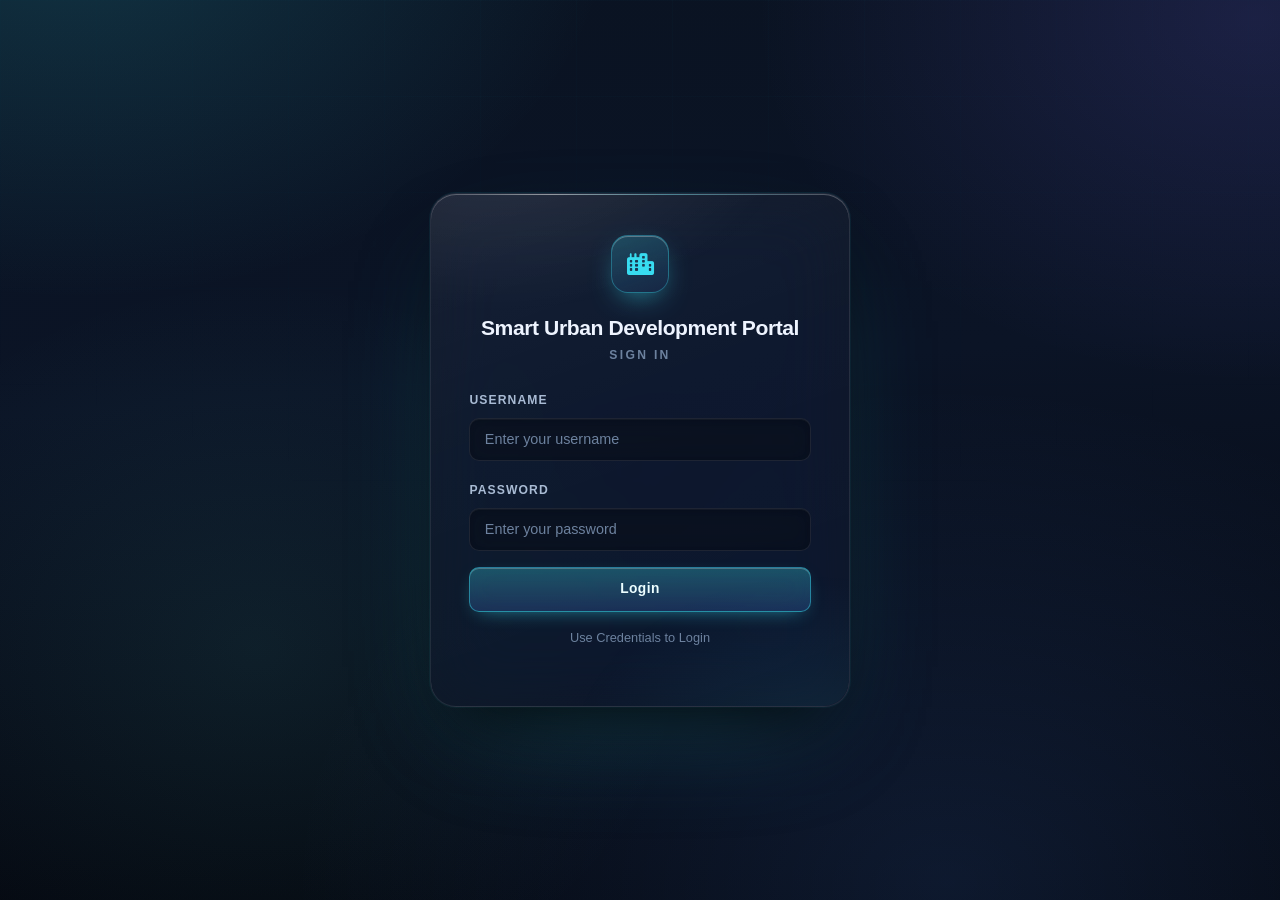
==== commit fc626d30: "UI fixed and working fine" ====
--- a/index.html
+++ b/index.html
@@ -6,7 +6,7 @@
     <title>Smart City Portal Login</title>
     <link href="https://cdn.jsdelivr.net/npm/bootstrap@5.3.3/dist/css/bootstrap.min.css" rel="stylesheet">
     <link rel="stylesheet" href="https://cdnjs.cloudflare.com/ajax/libs/font-awesome/6.5.2/css/all.min.css">
-    <link rel="stylesheet" href="styles.css">
+    <link rel="stylesheet" href="styles.css?v=20260808">
     <style>
         /* Login shell — centred glass panel over the ambient city field */
         body {
--- a/styles.css
+++ b/styles.css
@@ -429,7 +429,8 @@
 .table-section::after,
 .main-content section.bg-white::after,
 .main-content section.border.rounded::after,
-.card::after {
+.card::after,
+.login-container::after {
   content: "";
   position: absolute;
   top: 0;
@@ -1310,7 +1311,21 @@
 .login-container {
   padding: 2.6rem 2.4rem !important;
   border-radius: var(--sc-r-xl) !important;
-  box-shadow: var(--sc-lift-3) !important;
+  /* Ambient light pools behind the panel so it reads as a suspended layer
+     rather than a box drawn on the background */
+  box-shadow: var(--sc-lift-3),
+              0 0 0 1px rgba(var(--sc-cyan-rgb), 0.07),
+              0 44px 120px -44px rgba(var(--sc-cyan-rgb), 0.34) !important;
+  -webkit-backdrop-filter: blur(var(--sc-blur-heavy)) saturate(160%);
+  backdrop-filter: blur(var(--sc-blur-heavy)) saturate(160%);
+}
+
+/* Soft blurred light source behind the panel — the login page has no other
+   content to establish depth against the environment */
+.login-container::before {
+  background:
+    radial-gradient(130% 68% at 14% -16%, rgba(255, 255, 255, 0.10), transparent 58%),
+    radial-gradient(96% 58% at 92% 110%, rgba(var(--sc-cyan-rgb), 0.085), transparent 62%);
 }
 
 .login-container .header-text {
